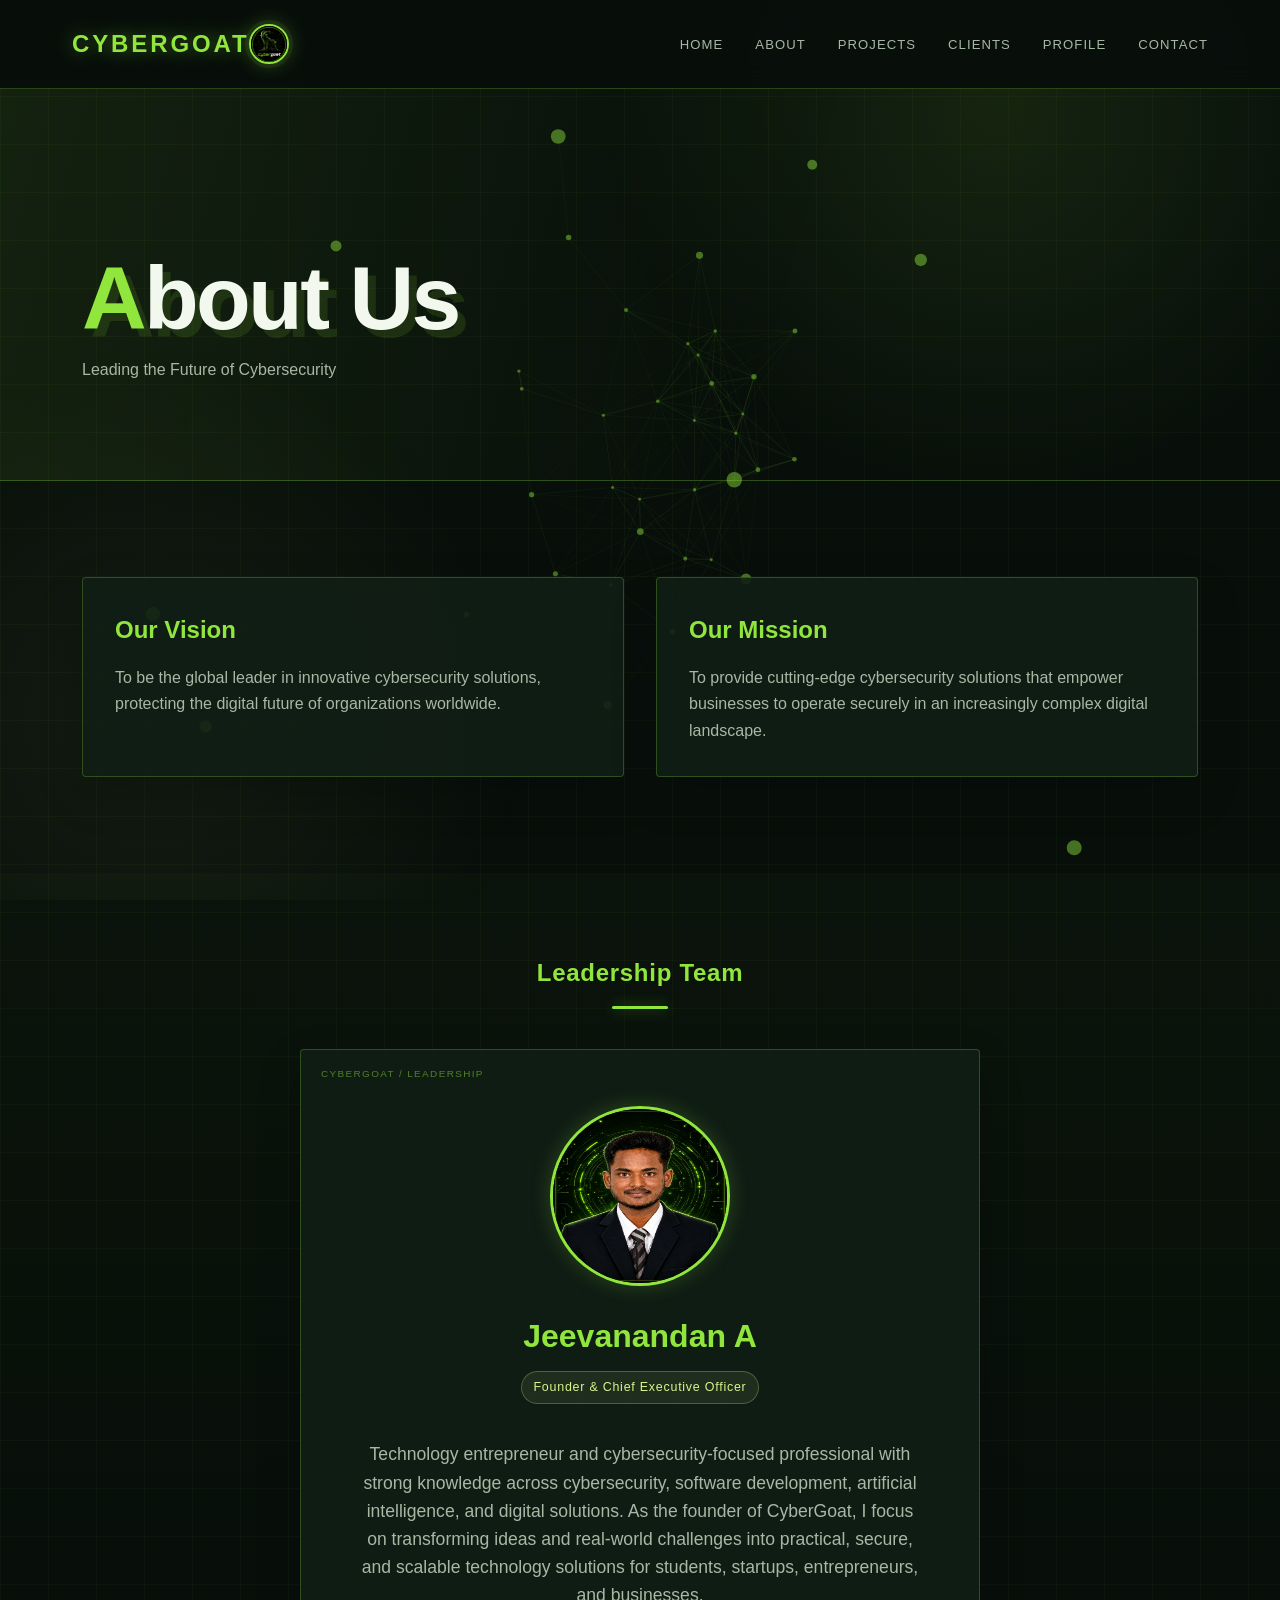
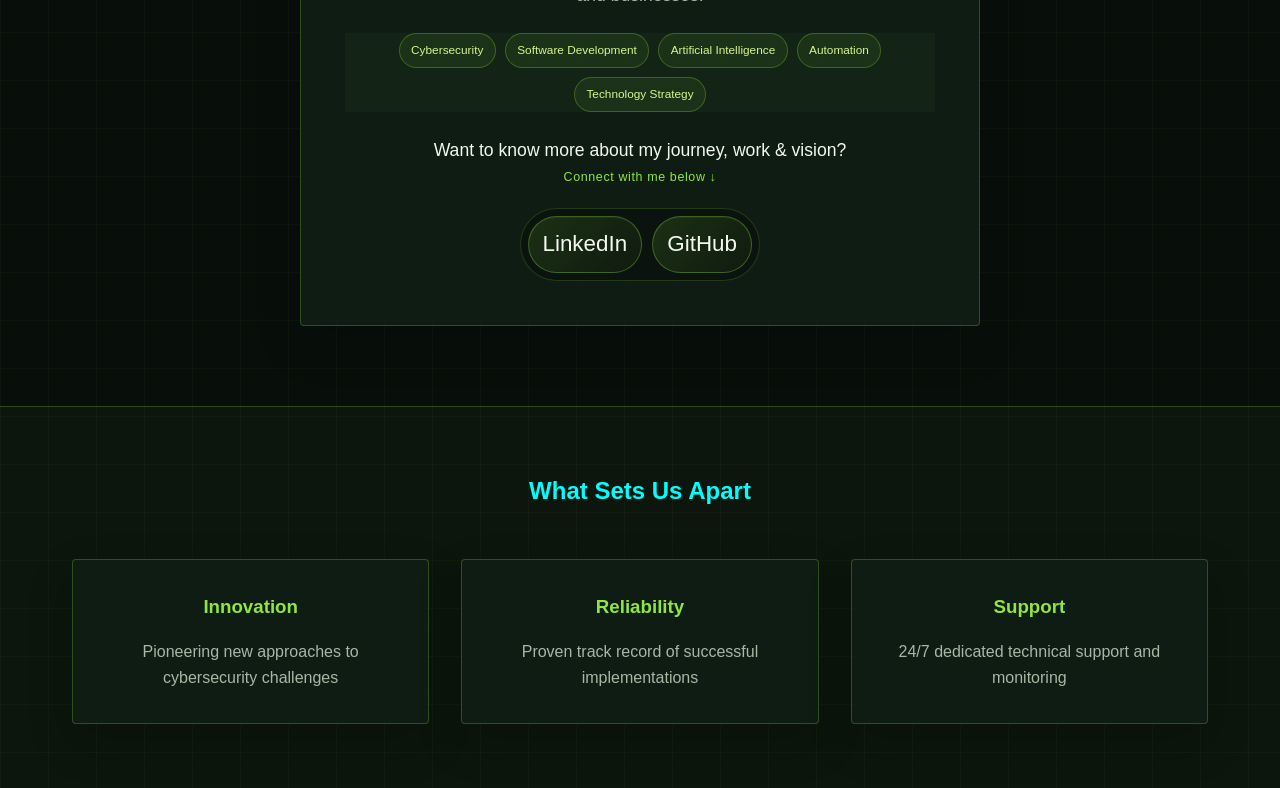
==== about.html @ 96c99cb0 "Add files via upload" ====
<!DOCTYPE html>
<html lang="en">
<head>
    <meta charset="UTF-8">
    <meta name="viewport" content="width=device-width, initial-scale=1.0">
    <title>About - CYBERGOAT</title>
    <link rel="stylesheet" href="styles.css">
    <link rel="stylesheet" href="about.css">
    <link rel="stylesheet" href="theme.css">
</head>
<body>
    <nav class="navbar">
        <div class="container">
            <a href="index.html" class="logo"><span class="logo-text">CYBERGOAT</span><img class="logo-image" src="logo.png" alt="Cybergoat logo"></a>
            <button class="menu-btn" aria-label="Toggle navigation menu">
                <span></span>
                <span></span>
                <span></span>
            </button>
            <ul class="nav-links">
                <li><a href="index.html">Home</a></li>
                <li><a href="about.html">About</a></li>
                <li><a href="projects.html">Projects</a></li>
                <li><a href="clients.html">Clients</a></li>
                <li><a href="profile.html">Profile</a></li>
                <li><a href="contact.html">Contact</a></li>
            </ul>
        </div>
    </nav>

    <main class="about-page">
        <section class="about-hero">
            <div class="container">
                <h1>About Us</h1>
                <p>Leading the Future of Cybersecurity</p>
            </div>
        </section>

        <section class="vision-mission">
            <div class="container">
                <div class="card">
                    <h2>Our Vision</h2>
                    <p>To be the global leader in innovative cybersecurity solutions, protecting the digital future of organizations worldwide.</p>
                </div>
                <div class="card">
                    <h2>Our Mission</h2>
                    <p>To provide cutting-edge cybersecurity solutions that empower businesses to operate securely in an increasingly complex digital landscape.</p>
                </div>
            </div>
        </section>

        <section class="team">
            <h2>Leadership Team</h2>
            <div class="team-grid">
                <div class="team-member">
                    <div class="member-image">
                        <img src="ceo2.jpeg" alt="Jeevanandan A - CEO">
                    </div>
                    <h3>Jeevanandan A</h3>

<p class="position">Founder & Chief Executive Officer</p>

<p class="bio">
Technology entrepreneur and cybersecurity-focused professional with strong knowledge across cybersecurity, software development, artificial intelligence, and digital solutions. As the founder of CyberGoat, I focus on transforming ideas and real-world challenges into practical, secure, and scalable technology solutions for students, startups, entrepreneurs, and businesses.
</p>

<div class="expertise">
    <span>Cybersecurity</span>
    <span>Software Development</span>
    <span>Artificial Intelligence</span>
    <span>Automation</span>
    <span>Technology Strategy</span>
</div>
<p class="profile-cta">Want to know more about my journey, work & vision? <span>Connect with me below ↓</span></p>


<div class="social-links">
    <a href="https://www.linkedin.com/in/jeevanandan-a/" target="_blank" class="social-link">LinkedIn</a>
    <a href="https://github.com/JeevanandanA" class="social-link">GitHub</a>
</div>

                </div>
                <!--<div class="team-member">
                    <div class="member-image">
                        <img src="images/cto.jpg" alt="Sarah Johnson - CTO">
                    </div>
                    <h3>Sarah Johnson</h3>
                    <p class="position">Chief Technology Officer</p>
                    <p class="bio">Expert in advanced security systems and digital transformation strategies.</p>
                    <div class="social-links">
                        <a href="#" class="social-link">LinkedIn</a>
                        <a href="#" class="social-link">Twitter</a>
                    </div>
                </div>
                <div class="team-member">
                    <div class="member-image">
                        <img src="images/security-head.jpg" alt="Michael Chen - Head of Security">
                    </div>
                    <h3>Michael Chen</h3>
                    <p class="position">Head of Security Operations</p>
                    <p class="bio">Former government security specialist with expertise in threat intelligence.</p>
                    <div class="social-links">
                        <a href="#" class="social-link">LinkedIn</a>
                        <a h</a>ref="#" class="social-link">Twitter</a>
                    </div>-->
                </div>
            </div>
        </section>

        <section class="differentiators">
            <h2>What Sets Us Apart</h2>
            <div class="features-grid">
                <div class="feature">
                    <h3>Innovation</h3>
                    <p>Pioneering new approaches to cybersecurity challenges</p>
                </div>
            <!--    <div class="feature">
                    <h3>Expertise</h3>
                    <p>Deep technical knowledge and industry experience</p>
                </div>-->
                <div class="feature">
                    <h3>Reliability</h3>
                    <p>Proven track record of successful implementations</p>
                </div>
                <div class="feature">
                    <h3>Support</h3>
                    <p>24/7 dedicated technical support and monitoring</p>
                </div>
            </div>
        </section>
    </main>

    <script src="script.js"></script>
</body>
</html>
---- styles.css ----
/* Reset and base styles */
* {
    margin: 0;
    padding: 0;
    box-sizing: border-box;
}

body {
    font-family: 'Arial', sans-serif;
    background-color: #000;
    color: #fff;
    line-height: 1.6;
}

/* Logo Styles */
.logo {
    display: flex;
    align-items: center;
}

.logo a {
    display: flex;
    align-items: center;
    text-decoration: none;
    color: #00ffff;
    font-size: 1.5rem;
    font-weight: 700;
    letter-spacing: 2px;
    transition: all 0.3s ease;
}

.logo-text {
    margin-right: 0.5rem;
    text-shadow: 0 0 10px rgba(0, 255, 255, 0.5);
}

.logo-icon {
    font-size: 1.8rem;
    color: #00ffff;
    animation: pulse 2s infinite;
}

.logo:hover .logo-text {
    color: #ffffff;
    text-shadow: 0 0 15px rgba(0, 255, 255, 0.8);
}

.logo:hover .logo-icon {
    transform: scale(1.1);
    color: #ffffff;
    text-shadow: 0 0 15px rgba(0, 255, 255, 0.8);
}

@keyframes pulse {
    0% {
        transform: scale(1);
        text-shadow: 0 0 10px rgba(0, 255, 255, 0.5);
    }
    50% {
        transform: scale(1.1);
        text-shadow: 0 0 20px rgba(0, 255, 255, 0.8);
    }
    100% {
        transform: scale(1);
        text-shadow: 0 0 10px rgba(0, 255, 255, 0.5);
    }
}

/* Navigation */
.navbar {
    position: fixed;
    top: 0;
    left: 0;
    right: 0;
    background: rgba(0, 0, 0, 0.9);
    padding: 1rem 0;
    z-index: 1000;
    border-bottom: 1px solid rgba(0, 255, 255, 0.1);
}

.navbar .container {
    display: flex;
    justify-content: space-between;
    align-items: center;
    max-width: 1200px;
    margin: 0 auto;
    padding: 0 2rem;
}

.logo {
    color: #00ffff;
    text-decoration: none;
    font-size: 1.5rem;
    font-weight: bold;
    text-transform: uppercase;
    letter-spacing: 2px;
}

.nav-links {
    display: flex;
    gap: 2rem;
    list-style: none;
    margin: 0;
    padding: 0;
    align-items: center;
}

.nav-links a {
    color: #ffffff;
    text-decoration: none;
    font-size: 1rem;
    transition: color 0.3s ease;
    position: relative;
}

.nav-links a::after {
    content: '';
    position: absolute;
    bottom: -5px;
    left: 0;
    width: 0;
    height: 2px;
    background: #00ffff;
    transition: width 0.3s ease;
}

.nav-links a:hover {
    color: #b10ec0;
}

.nav-links a:hover::after {
    width: 100%;
}

/* Hero Section */
.hero {
    min-height: 100vh;
    display: flex;
    align-items: center;
    justify-content: center;
    text-align: center;
    position: relative;
    background: linear-gradient(135deg, #ad5e5e 0%, #1a1a1a 100%);
    padding: 2rem;
}

.hero-content {
    max-width: 800px;
    z-index: 1;
}

.hero-content h1 {
    font-size: 4rem;
    color: #1836b8;
    margin-bottom: 1rem;
    text-transform: uppercase;
    letter-spacing: 4px;
    text-shadow: 0 0 10px rgba(0, 255, 255, 0.5);
}

.hero-content .tagline {
    font-size: 1.8rem;
    color: #ffffff;
    margin-bottom: 1rem;
    font-weight: 500;
    text-transform: uppercase;
    letter-spacing: 2px;
    text-shadow: 0 0 15px rgba(0, 255, 255, 0.3);
    animation: colorShift 8s infinite;
    background: linear-gradient(90deg, 
        #ffffff,
        #00ffff,
        #0066ff,
        #00ffff,
        #00ff00,
        #00ffff,
        #0066ff,
        #00ffff,
        #ffffff
    );
    background-size: 200% auto;
    -webkit-background-clip: text;
    background-clip: text;
    -webkit-text-fill-color: transparent;
    animation: shine 8s linear infinite;
}

@keyframes shine {
    to {
        background-position: 200% center;
    }
}

@keyframes colorShift {
    0% {
        text-shadow: 0 0 15px rgba(0, 255, 255, 0.3);
    }
    20% {
        text-shadow: 0 0 15px rgba(0, 102, 255, 0.3);
    }
    40% {
        text-shadow: 0 0 15px rgba(0, 255, 0, 0.3);
    }
    60% {
        text-shadow: 0 0 15px rgba(0, 255, 255, 0.3);
    }
    80% {
        text-shadow: 0 0 15px rgba(0, 102, 255, 0.3);
    }
    100% {
        text-shadow: 0 0 15px rgba(0, 255, 255, 0.3);
    }
}

.hero-content .subtitle {
    font-size: 1.5rem;
    color: #ffffff;
    margin-bottom: 2rem;
    opacity: 0.9;
}

.cta-btn {
    display: inline-block;
    padding: 1rem 2.5rem;
    background: transparent;
    color: #00ffff;
    text-decoration: none;
    border: 2px solid #00ffff;
    border-radius: 5px;
    font-size: 1.1rem;
    font-weight: 500;
    transition: all 0.3s ease;
    text-transform: uppercase;
    letter-spacing: 1px;
}

.cta-btn:hover {
    background: #00ffff;
    color: #000000;
    box-shadow: 0 0 20px rgba(0, 255, 255, 0.3);
}

/* Responsive Design */
@media screen and (max-width: 1200px) {
    .container {
        padding: 0 2rem;
    }

    .hero-content h1 {
        font-size: 3.5rem;
    }

    .hero-content .tagline {
        font-size: 1.4rem;
    }

    .hero-content .subtitle {
        font-size: 1.2rem;
    }
}

@media screen and (max-width: 992px) {
    .menu-btn {
        display: block;
        order: 2;
    }

    .nav-links {
        position: fixed;
        top: 80px;
        right: 0;
        width: 300px;
        background: rgba(0, 0, 0, 0.95);
        padding: 2rem;
        flex-direction: column;
        align-items: flex-start;
        gap: 1.5rem;
        z-index: 1000;
        transform: translateX(100%);
        transition: transform 0.3s ease;
        border-left: 1px solid rgba(0, 255, 255, 0.1);
    }

    .nav-links.active {
        transform: translateX(0);
    }

    .nav-links a {
        font-size: 1.2rem;
        width: 100%;
        padding: 0.5rem 0;
        border-bottom: 1px solid rgba(0, 255, 255, 0.1);
    }

    .nav-links a::after {
        display: none;
    }

    .nav-links a:hover {
        color: #00ffff;
        background: none;
    }
}

@media screen and (max-width: 768px) {
    .container {
        padding: 0 1.5rem;
    }

    .hero-content h1 {
        font-size: 3rem;
    }

    .hero-content .tagline {
        font-size: 1.4rem;
    }

    .hero-content .subtitle {
        font-size: 1.2rem;
    }

    .cta-btn {
        padding: 0.9rem 2rem;
        font-size: 1rem;
    }
}

@media screen and (max-width: 576px) {
    .container {
        padding: 0 1rem;
    }

    .hero-content h1 {
        font-size: 2.5rem;
    }

    .hero-content .tagline {
        font-size: 1.2rem;
    }

    .hero-content .subtitle {
        font-size: 1.1rem;
    }

    .cta-btn {
        padding: 0.8rem 1.8rem;
        font-size: 0.9rem;
    }

    .nav-links {
        width: 250px;
        top: 70px;
        padding: 1.5rem;
    }

    .nav-links a {
        font-size: 1.1rem;
    }
}

/* Landscape Mode Adjustments */
@media screen and (max-height: 500px) and (orientation: landscape) {
    .hero {
        min-height: 100vh;
        padding: 2rem 0;
    }

    .hero-content {
        padding: 1rem 0;
    }

    .nav-links {
        padding: 1rem;
        gap: 1rem;
    }
}

/* High-DPI Screen Adjustments */
@media (-webkit-min-device-pixel-ratio: 2), (min-resolution: 192dpi) {
    .hero-content h1 {
        text-shadow: 0 0 10px rgba(0, 255, 255, 0.5);
    }

    .cta-btn {
        box-shadow: 0 0 15px rgba(0, 255, 255, 0.3);
    }
}

/* Print Styles */
@media print {
    .nav-links,
    .cta-btn,
    .matrix-container {
        display: none;
    }

    .hero {
        background: none;
        color: #000;
    }

    .hero-content h1 {
        color: #000;
        text-shadow: none;
    }
}

/* Mobile Menu */
.menu-button {
    display: none;
    background: none;
    border: none;
    color: #00ffff;
    font-size: 1.5rem;
    cursor: pointer;
    padding: 0.5rem;
}

/* Matrix Canvas */
.matrix-bg canvas {
    position: absolute;
    top: 0;
    left: 0;
    width: 100%;
    height: 100%;
    opacity: 0.15;
    pointer-events: none;
}

/* Hamburger Menu Styles */
.menu-btn {
    display: none;
    background: none;
    border: none;
    cursor: pointer;
    padding: 0.5rem;
    z-index: 1000;
}

.menu-btn span {
    display: block;
    width: 25px;
    height: 3px;
    background: #00ffff;
    margin: 5px 0;
    transition: all 0.3s ease;
    position: relative;
}

.menu-btn.active span:nth-child(1) {
    transform: rotate(45deg) translate(5px, 5px);
}

.menu-btn.active span:nth-child(2) {
    opacity: 0;
}

.menu-btn.active span:nth-child(3) {
    transform: rotate(-45deg) translate(7px, -7px);
}

@media screen and (max-width: 992px) {
    .menu-btn {
        display: block;
    }

    .nav-links {
        position: fixed;
        top: 80px;
        right: 0;
        width: 300px;
        background: rgba(0, 0, 0, 0.95);
        padding: 2rem;
        flex-direction: column;
        align-items: flex-start;
        gap: 1.5rem;
        z-index: 1000;
        transform: translateX(100%);
        transition: transform 0.3s ease;
        border-left: 1px solid rgba(0, 255, 255, 0.1);
    }

    .nav-links.active {
        transform: translateX(0);
    }

    .nav-links a {
        font-size: 1.2rem;
        width: 100%;
        padding: 0.5rem 0;
        border-bottom: 1px solid rgba(0, 255, 255, 0.1);
    }

    .nav-links a::after {
        display: none;
    }

    .nav-links a:hover {
        color: #00ffff;
        background: none;
    }
}

@media screen and (max-width: 576px) {
    .menu-btn {
        margin-right: 1rem;
    }

    .nav-links {
        top: 70px;
        padding: 1rem;
    }

    .nav-links a {
        font-size: 1.1rem;
        padding: 0.8rem;
    }
}

/* Footer Styles */
.footer {
    padding: 2.5rem 1rem 1.5rem 1rem;
    background: linear-gradient(to bottom, #0a0a1a, #000000);
    color: #ffffff;
    position: relative;
    border-top: 1px solid rgba(0, 255, 255, 0.2);
    display: flex;
    flex-direction: column;
    align-items: center;
}

.contact-details {
    display: flex;
    flex-direction: row;
    justify-content: center;
    gap: 2rem;
    margin-bottom: 1.2rem;
    width: 100%;
    max-width: 800px;
}

.contact-details .contact-item {
    flex: 1;
    max-width: 300px;
    justify-content: center;
    font-size: 1.2rem;
    padding: 1rem 1.5rem;
    background: rgba(0, 255, 255, 0.08);
    border-radius: 8px;
    transition: all 0.3s ease;
    border: 1px solid rgba(0, 255, 255, 0.1);
    display: flex;
    align-items: center;
    gap: 1rem;
}

.contact-details .contact-item:hover {
    background: rgba(0, 255, 255, 0.15);
    transform: translateY(-2px);
    border-color: rgba(0, 255, 255, 0.3);
    box-shadow: 0 5px 15px rgba(0, 255, 255, 0.1);
}

.contact-details .contact-item i {
    color: #00ffff;
    text-shadow: 0 0 10px rgba(0, 255, 255, 0.5);
}

.contact-details .contact-item a {
    color: #ffffff;
    text-shadow: 0 0 5px rgba(0, 255, 255, 0.3);
}

.contact-details .contact-item a:hover {
    color: #00ffff;
}

.footer-divider {
    width: 80%;
    max-width: 1000px;
    height: 2px;
    background: linear-gradient(90deg, 
        transparent,
        #00ffff,
        #0066ff,
        #00ffff,
        transparent
    );
    margin: 1.5rem auto;
    border: none;
    border-radius: 2px;
    box-shadow: 0 0 10px rgba(0, 255, 255, 0.3);
}

.social-links {
    display: grid;
    grid-template-columns: repeat(2, 1fr);
    gap: 1.5rem;
    width: 100%;
    max-width: 800px;
    margin: 0 auto 1.5rem;
    padding: 0 1rem;
}

.social-link {
    flex-direction: row;
    justify-content: flex-start;
    font-size: 1.3rem;
    padding: 1rem 1.5rem;
    background: rgba(0, 255, 255, 0.08);
    border-radius: 8px;
    transition: all 0.3s ease;
    border: 1px solid rgba(0, 255, 255, 0.1);
    display: flex;
    align-items: center;
    gap: 1rem;
}

.social-link i {
    font-size: 1.8rem;
    color: #00ffff;
    text-shadow: 0 0 10px rgba(0, 255, 255, 0.5);
    transition: all 0.3s ease;
}

.social-link span {
    opacity: 1;
    transform: translateY(0);
    font-size: 1.2rem;
    margin-left: 0.8rem;
    color: #ffffff;
    text-shadow: 0 0 5px rgba(0, 255, 255, 0.3);
}

.social-link:hover {
    background: rgba(0, 255, 255, 0.15);
    transform: translateY(-3px);
    border-color: rgba(0, 255, 255, 0.3);
    box-shadow: 0 5px 15px rgba(0, 255, 255, 0.2);
}

/* Social Media Brand Colors with Enhanced Effects */
.social-link:hover i.fa-instagram {
    color: #E1306C;
    text-shadow: 0 0 15px rgba(225, 48, 108, 0.6);
}

.social-link:hover i.fa-facebook {
    color: #1877F2;
    text-shadow: 0 0 15px rgba(24, 119, 242, 0.6);
}

.social-link:hover i.fa-linkedin {
    color: #0A66C2;
    text-shadow: 0 0 15px rgba(10, 102, 194, 0.6);
}

.social-link:hover i.fa-whatsapp {
    color: #25D366;
    text-shadow: 0 0 15px rgba(37, 211, 102, 0.6);
}

.footer p {
    color: #ffffff;
    opacity: 0.8;
    text-shadow: 0 0 5px rgba(0, 255, 255, 0.2);
    text-align: center;
    margin-top: 1rem;
}

@media screen and (max-width: 768px) {
    .footer {
        padding: 2rem 1rem 1rem;
    }

    .contact-details {
        flex-direction: column;
        gap: 1rem;
        padding: 0 1rem;
    }

    .contact-details .contact-item {
        max-width: 100%;
        font-size: 1.1rem;
        padding: 0.8rem 1.2rem;
    }

    .social-links {
        grid-template-columns: 1fr;
        gap: 1rem;
    }

    .social-link {
        font-size: 1.1rem;
        padding: 0.8rem 1.2rem;
    }

    .footer-divider {
        width: 90%;
        margin: 1.2rem auto;
    }
}

/* Footer Logo Styles */
.footer-logo {
    margin-bottom: 1.5rem;
}

.footer-logo a {
    display: flex;
    align-items: center;
    text-decoration: none;
    gap: 1rem;
}

.footer-logo .logo-icon {
    width: 50px;
    height: 50px;
    background: linear-gradient(135deg, rgba(0, 255, 255, 0.1), rgba(0, 102, 255, 0.1));
    border: 2px solid rgba(0, 255, 255, 0.3);
    border-radius: 12px;
    display: flex;
    align-items: center;
    justify-content: center;
    transition: all 0.3s ease;
}

.footer-logo .logo-icon i {
    font-size: 1.8rem;
    color: #00ffff;
    text-shadow: 0 0 10px rgba(0, 255, 255, 0.5);
    transition: all 0.3s ease;
}

.footer-logo .logo-text {
    display: flex;
    flex-direction: column;
}

.footer-logo .company-name {
    font-size: 1.6rem;
    font-weight: 700;
    color: #00ffff;
    letter-spacing: 1px;
    text-shadow: 0 0 10px rgba(0, 255, 255, 0.3);
}

.footer-logo .tagline {
    font-size: 0.9rem;
    color: #ffffff;
    opacity: 0.8;
    margin-top: 0.2rem;
}

.footer-logo:hover .logo-icon {
    transform: scale(1.05);
    border-color: rgba(0, 255, 255, 0.5);
    box-shadow: 0 0 15px rgba(0, 255, 255, 0.2);
}

.footer-logo:hover .logo-icon i {
    transform: scale(1.1);
    text-shadow: 0 0 15px rgba(0, 255, 255, 0.8);
}

.footer-logo:hover .company-name {
    color: #ffffff;
    text-shadow: 0 0 15px rgba(0, 255, 255, 0.5);
}

@media screen and (max-width: 768px) {
    .footer-logo .logo-icon {
        width: 40px;
        height: 40px;
    }

    .footer-logo .logo-icon i {
        font-size: 1.4rem;
    }

    .footer-logo .company-name {
        font-size: 1.3rem;
    }

    .footer-logo .tagline {
        font-size: 0.8rem;
    }
}

/* Media Queries for Responsive Design */
/* Large Screens (1200px and above) */
@media screen and (min-width: 1200px) {
    .footer {
        padding: 3rem 2rem 2rem;
    }

    .contact-details {
        max-width: 1000px;
        gap: 3rem;
    }

    .contact-details .contact-item {
        max-width: 400px;
        font-size: 1.3rem;
        padding: 1.2rem 2rem;
    }

    .social-links {
        max-width: 1000px;
        gap: 2rem;
    }

    .social-link {
        font-size: 1.4rem;
        padding: 1.2rem 2rem;
    }

    .social-link i {
        font-size: 2rem;
    }
}

/* Medium Screens (992px to 1199px) */
@media screen and (max-width: 1199px) {
    .footer {
        padding: 2.5rem 1.5rem 1.5rem;
    }

    .contact-details {
        max-width: 900px;
        gap: 2rem;
    }

    .social-links {
        max-width: 900px;
    }
}

/* Tablets (768px to 991px) */
@media screen and (max-width: 991px) {
    .footer {
        padding: 2rem 1.2rem 1.2rem;
    }

    .contact-details {
        max-width: 700px;
        gap: 1.5rem;
    }

    .contact-details .contact-item {
        font-size: 1.1rem;
        padding: 0.9rem 1.5rem;
    }

    .social-links {
        max-width: 700px;
        gap: 1.2rem;
    }

    .social-link {
        font-size: 1.2rem;
        padding: 0.9rem 1.5rem;
    }

    .social-link i {
        font-size: 1.6rem;
    }
}

/* Mobile Landscape (576px to 767px) */
@media screen and (max-width: 767px) {
    .footer {
        padding: 2rem 1rem 1rem;
    }

    .contact-details {
        flex-direction: column;
        gap: 1rem;
        padding: 0 1rem;
    }

    .contact-details .contact-item {
        max-width: 100%;
        font-size: 1.1rem;
        padding: 0.8rem 1.2rem;
    }

    .social-links {
        grid-template-columns: 1fr;
        gap: 1rem;
        padding: 0 1rem;
    }

    .social-link {
        font-size: 1.1rem;
        padding: 0.8rem 1.2rem;
    }

    .social-link i {
        font-size: 1.5rem;
    }

    .footer-divider {
        width: 90%;
        margin: 1.2rem auto;
    }
}

/* Mobile Portrait (up to 575px) */
@media screen and (max-width: 575px) {
    .footer {
        padding: 1.5rem 0.8rem 0.8rem;
    }

    .contact-details {
        gap: 0.8rem;
        padding: 0 0.8rem;
    }

    .contact-details .contact-item {
        font-size: 1rem;
        padding: 0.7rem 1rem;
    }

    .social-links {
        gap: 0.8rem;
        padding: 0 0.8rem;
    }

    .social-link {
        font-size: 1rem;
        padding: 0.7rem 1rem;
    }

    .social-link i {
        font-size: 1.3rem;
    }

    .social-link span {
        font-size: 1rem;
        margin-left: 0.5rem;
    }

    .footer-divider {
        width: 95%;
        margin: 1rem auto;
    }

    .footer p {
        font-size: 0.9rem;
        margin-top: 0.8rem;
    }
}

/* Small Mobile Devices (up to 360px) */
@media screen and (max-width: 360px) {
    .footer {
        padding: 1.2rem 0.5rem 0.5rem;
    }

    .contact-details {
        gap: 0.6rem;
        padding: 0 0.5rem;
    }

    .contact-details .contact-item {
        font-size: 0.9rem;
        padding: 0.6rem 0.8rem;
    }

    .social-links {
        gap: 0.6rem;
        padding: 0 0.5rem;
    }

    .social-link {
        font-size: 0.9rem;
        padding: 0.6rem 0.8rem;
    }

    .social-link i {
        font-size: 1.2rem;
    }

    .social-link span {
        font-size: 0.9rem;
        margin-left: 0.4rem;
    }

    .footer-divider {
        width: 98%;
        margin: 0.8rem auto;
    }

    .footer p {
        font-size: 0.8rem;
        margin-top: 0.6rem;
    }
}

/* Leadership Team Media Queries */
/* Large Screens (1200px and above) */
@media screen and (min-width: 1200px) {
    .leadership-team {
        padding: 4rem 2rem;
    }

    .team-grid {
        max-width: 1200px;
        gap: 3rem;
    }

    .team-member {
        padding: 2rem;
    }

    .team-member img {
        width: 200px;
        height: 200px;
    }

    .team-member h3 {
        font-size: 1.8rem;
        margin: 1.5rem 0 0.5rem;
    }

    .team-member .position {
        font-size: 1.2rem;
        margin-bottom: 1rem;
    }

    .team-member p {
        font-size: 1.1rem;
        line-height: 1.6;
    }
}

/* Medium Screens (992px to 1199px) */
@media screen and (max-width: 1199px) {
    .leadership-team {
        padding: 3.5rem 1.5rem;
    }

    .team-grid {
        max-width: 900px;
        gap: 2.5rem;
    }

    .team-member {
        padding: 1.8rem;
    }

    .team-member img {
        width: 180px;
        height: 180px;
    }
}

/* Tablets (768px to 991px) */
@media screen and (max-width: 991px) {
    .leadership-team {
        padding: 3rem 1.2rem;
    }

    .team-grid {
        max-width: 700px;
        gap: 2rem;
        grid-template-columns: repeat(2, 1fr);
    }

    .team-member {
        padding: 1.5rem;
    }

    .team-member img {
        width: 160px;
        height: 160px;
    }

    .team-member h3 {
        font-size: 1.6rem;
        margin: 1.2rem 0 0.4rem;
    }

    .team-member .position {
        font-size: 1.1rem;
        margin-bottom: 0.8rem;
    }

    .team-member p {
        font-size: 1rem;
        line-height: 1.5;
    }
}

/* Mobile Landscape (576px to 767px) */
@media screen and (max-width: 767px) {
    .leadership-team {
        padding: 2.5rem 1rem;
    }

    .team-grid {
        max-width: 500px;
        gap: 1.5rem;
        grid-template-columns: 1fr;
    }

    .team-member {
        padding: 1.2rem;
        flex-direction: row;
        text-align: left;
        gap: 1.5rem;
    }

    .team-member img {
        width: 120px;
        height: 120px;
        margin: 0;
    }

    .team-member .info {
        flex: 1;
    }

    .team-member h3 {
        font-size: 1.4rem;
        margin: 0 0 0.3rem;
    }

    .team-member .position {
        font-size: 1rem;
        margin-bottom: 0.6rem;
    }

    .team-member p {
        font-size: 0.95rem;
        line-height: 1.4;
    }
}

/* Mobile Portrait (up to 575px) */
@media screen and (max-width: 575px) {
    .leadership-team {
        padding: 2rem 0.8rem;
    }

    .team-grid {
        gap: 1.2rem;
    }

    .team-member {
        padding: 1rem;
        gap: 1rem;
    }

    .team-member img {
        width: 100px;
        height: 100px;
    }

    .team-member h3 {
        font-size: 1.2rem;
    }

    .team-member .position {
        font-size: 0.9rem;
        margin-bottom: 0.5rem;
    }

    .team-member p {
        font-size: 0.9rem;
        line-height: 1.3;
    }
}

/* Small Mobile Devices (up to 360px) */
@media screen and (max-width: 360px) {
    .leadership-team {
        padding: 1.5rem 0.5rem;
    }

    .team-grid {
        gap: 1rem;
    }

    .team-member {
        padding: 0.8rem;
        gap: 0.8rem;
    }

    .team-member img {
        width: 80px;
        height: 80px;
    }

    .team-member h3 {
        font-size: 1.1rem;
    }

    .team-member .position {
        font-size: 0.85rem;
        margin-bottom: 0.4rem;
    }

    .team-member p {
        font-size: 0.85rem;
        line-height: 1.2;
    }
}
---- about.css ----
.about-page {
    padding-top: 80px;
    min-height: 100vh;
    background: linear-gradient(to bottom, #000000, #001a1a);
}

.about-hero {
    text-align: center;
    padding: 4rem 2rem;
    background: linear-gradient(45deg, rgba(0, 255, 255, 0.1), rgba(0, 102, 255, 0.1));
}

.about-hero h1 {
    font-size: 3rem;
    margin-bottom: 1rem;
    background: linear-gradient(45deg, #00ffff, #0066ff);
    -webkit-background-clip: text;
    background-clip: text;
    color: transparent;
}

.subtitle {
    font-size: 1.5rem;
    color: #ccc;
}

.container {
    max-width: 1200px;
    margin: 0 auto;
    padding: 2rem;
}

.vision-mission {
    padding: 4rem 0;
}

.vision-mission .container {
    display: grid;
    grid-template-columns: repeat(auto-fit, minmax(300px, 1fr));
    gap: 2rem;
}

.card {
    background: rgba(0, 255, 255, 0.05);
    border: 1px solid rgba(0, 255, 255, 0.2);
    border-radius: 10px;
    padding: 2rem;
    transition: transform 0.3s ease;
}

.card:hover {
    transform: translateY(-5px);
    box-shadow: 0 5px 15px rgba(0, 255, 255, 0.2);
}

.card h2 {
    color: #00ffff;
    margin-bottom: 1rem;
}

.team {
    padding: 4rem 0;
    text-align: center;
}

.team h2 {
    margin-bottom: 3rem;
    color: #00ffff;
}

.team-grid {
    display: grid;
    grid-template-columns: repeat(auto-fit, minmax(250px, 1fr));
    gap: 2rem;
    max-width: 1200px;
    margin: 0 auto;
    padding: 0 2rem;
}

.team-member {
    background: rgba(0, 0, 0, 0.7);
    border: 1px solid #00ffff;
    border-radius: 10px;
    padding: 2rem;
    text-align: center;
    transition: all 0.3s ease;
    position: relative;
    overflow: hidden;
}

.team-member:hover {
    transform: translateY(-10px);
    box-shadow: 0 0 20px rgba(0, 255, 255, 0.3);
}

.member-image {
    width: 200px;
    height: 200px;
    margin: 0 auto 1.5rem;
    border-radius: 50%;
    overflow: hidden;
    border: 3px solid #00ffff;
    box-shadow: 0 0 15px rgba(0, 255, 255, 0.3);
}

.member-image img {
    width: 100%;
    height: 100%;
    object-fit: fill;
    transition: transform 0.3s ease;
}

.team-member:hover .member-image img {
    transform: scale(1.1);
}

.team-member h3 {
    color: #00ffff;
    margin-bottom: 0.5rem;
    font-size: 1.5rem;
}

.team-member .position {
    color: #0066ff;
    font-weight: 500;
    margin-bottom: 1rem;
}

.team-member .bio {
    color: #ffffff;
    margin-bottom: 1.5rem;
    line-height: 1.6;
}

.social-links {
    display: flex;
    justify-content: center;
    gap: 1rem;
    margin-top: 1rem;
}

.social-link {
    color: #00ffff;
    text-decoration: none;
    padding: 0.5rem 1rem;
    border: 1px solid #00ffff;
    border-radius: 5px;
    transition: all 0.3s ease;
}

.social-link:hover {
    background: #00ffff;
    color: #000000;
}

.differentiators {
    padding: 4rem 0;
    text-align: center;
    background: linear-gradient(45deg, rgba(0, 255, 255, 0.05), rgba(0, 102, 255, 0.05));
}

.differentiators h2 {
    margin-bottom: 3rem;
    color: #00ffff;
}

.features-grid {
    display: grid;
    grid-template-columns: repeat(auto-fit, minmax(250px, 1fr));
    gap: 2rem;
    max-width: 1200px;
    margin: 0 auto;
    padding: 0 2rem;
}

.feature {
    background: rgba(0, 255, 255, 0.05);
    border: 1px solid rgba(0, 255, 255, 0.2);
    border-radius: 10px;
    padding: 2rem;
    transition: transform 0.3s ease;
}

.feature:hover {
    transform: translateY(-5px);
    box-shadow: 0 5px 15px rgba(0, 255, 255, 0.2);
}

.feature h3 {
    color: #00ffff;
    margin-bottom: 1rem;
}

/* Responsive Design */
@media screen and (max-width: 1200px) {
    .container {
        padding: 0 2rem;
    }

    .team-grid {
        grid-template-columns: repeat(3, 1fr);
        gap: 2rem;
    }
}

@media screen and (max-width: 992px) {
    .team-grid {
        grid-template-columns: repeat(2, 1fr);
        gap: 2rem;
    }

    .member-image {
        width: 180px;
        height: 180px;
    }

    .about-hero h1 {
        font-size: 3rem;
    }

    .about-hero p {
        font-size: 1.2rem;
    }
}

@media screen and (max-width: 768px) {
    .container {
        padding: 0 1.5rem;
    }

    .team-grid {
        grid-template-columns: 1fr;
        max-width: 500px;
        margin: 0 auto;
    }

    .member-image {
        width: 160px;
        height: 160px;
    }

    .about-hero h1 {
        font-size: 2.5rem;
    }

    .about-hero p {
        font-size: 1.1rem;
    }

    .team-member {
        padding: 1.5rem;
    }

    .team-member h3 {
        font-size: 1.3rem;
    }

    .team-member .bio {
        font-size: 0.95rem;
    }
}

.team {
    position: relative;
    padding: 5rem 0;
    background: linear-gradient(180deg, rgba(145, 230, 61, .025), transparent 70%);
}

.team h2 {
    position: relative;
    width: max-content;
    max-width: calc(100% - 2rem);
    margin: 0 auto 2.5rem;
    color: var(--lime);
    font-family: var(--font-display);
    letter-spacing: .03em;
}

.team h2::after {
    content: '';
    display: block;
    width: 3.5rem;
    height: 3px;
    margin: .8rem auto 0;
    border-radius: 3px;
    background: var(--lime);
    box-shadow: 0 0 14px rgba(145, 230, 61, .4);
}

.team-grid {
    display: flex;
    justify-content: center;
    max-width: 760px;
}

.team-member {
    width: 100%;
    max-width: 680px;
    padding: clamp(1.5rem, 4vw, 2.75rem);
    border: 1px solid rgba(145, 230, 61, .3);
    border-radius: 18px;
    background: linear-gradient(145deg, rgba(23, 41, 28, .97), rgba(8, 15, 11, .97));
    box-shadow: 0 22px 55px rgba(0, 0, 0, .28), inset 0 1px 0 rgba(255, 255, 255, .04);
}

.team-member::before {
    content: 'CYBERGOAT / LEADERSHIP';
    position: absolute;
    top: 1rem;
    left: 1.25rem;
    color: rgba(145, 230, 61, .5);
    font-size: .62rem;
    letter-spacing: .14em;
}

.team-member:hover {
    border-color: rgba(145, 230, 61, .65);
    box-shadow: 0 28px 65px rgba(0, 0, 0, .38), 0 0 28px rgba(145, 230, 61, .1);
    transform: translateY(-8px) rotateX(1deg);
}

.member-image {
    width: 180px;
    height: 180px;
    margin: .8rem auto 1.5rem;
    border: 3px solid var(--lime);
    box-shadow: 0 0 0 6px rgba(145, 230, 61, .07), 0 0 30px rgba(145, 230, 61, .22);
}

.team-member h3 {
    color: var(--cream);
    font-family: var(--font-display);
    font-size: clamp(1.5rem, 3vw, 2rem);
}

.team-member .position {
    display: inline-block;
    padding: .35rem .75rem;
    border: 1px solid rgba(215, 245, 141, .25);
    border-radius: 999px;
    background: rgba(215, 245, 141, .08);
    color: var(--signal);
    font-size: .78rem;
    letter-spacing: .06em;
}

.team-member .bio {
    max-width: 570px;
    margin: 1.25rem auto 1.5rem;
    color: var(--muted);
}

.profile-cta {
    position: relative;
    z-index: 1;
    max-width: 520px;
    margin: 0 auto 1.25rem;
    color: var(--cream);
    font-size: .9rem;
    line-height: 1.6;
}

.profile-cta span {
    display: block;
    margin-top: .25rem;
    color: var(--lime);
    font-size: .78rem;
    letter-spacing: .05em;
}

.team-member .expertise {
    display: flex;
    flex-wrap: wrap;
    justify-content: center;
    gap: .55rem;
    margin: 0 auto 1.5rem;
}

.team-member .expertise span {
    padding: .42rem .72rem;
    border: 1px solid rgba(145, 230, 61, .28);
    border-radius: 999px;
    background: rgba(145, 230, 61, .08);
    color: #d7f58d;
    font-size: .74rem;
}

.team-member .social-links {
    position: relative;
    z-index: 1;
    width: max-content;
    max-width: 100%;
    margin: .75rem auto 0;
    padding: .45rem;
    border: 1px solid rgba(145, 230, 61, .18);
    border-radius: 999px;
    background: rgba(8, 15, 11, .58);
    gap: .65rem;
}

.team-member .social-link {
    display: inline-flex;
    align-items: center;
    justify-content: center;
    min-width: 100px;
    padding: .55rem .85rem;
    background: linear-gradient(135deg, rgba(145, 230, 61, .14), rgba(145, 230, 61, .04));
    border-color: rgba(145, 230, 61, .32);
    border-radius: 999px;
    color: var(--cream);
    box-shadow: inset 0 1px 0 rgba(255, 255, 255, .05);
    transition: background .25s ease, color .25s ease, border-color .25s ease, transform .25s ease;
}

.team-member .social-link:hover {
    background: var(--lime);
    border-color: var(--lime);
    color: var(--ink);
    transform: translateY(-2px);
}

@media (max-width: 600px) {
    .team-member { padding: 2.25rem 1.2rem 1.5rem; }
    .member-image { width: 150px; height: 150px; }
    .team-member .social-links { flex-wrap: wrap; }
}

@media screen and (max-width: 576px) {
    .container {
        padding: 0 1rem;
    }

    .about-hero h1 {
        font-size: 2rem;
    }

    .about-hero p {
        font-size: 1rem;
    }

    .member-image {
        width: 140px;
        height: 140px;
    }

    .team-member {
        padding: 1.2rem;
    }

    .social-links {
        flex-direction: column;
        gap: 0.5rem;
    }

    .social-link {
        width: 100%;
        text-align: center;
    }
}

/* Landscape Mode Adjustments */
@media screen and (max-height: 500px) and (orientation: landscape) {
    .about-hero {
        padding: 2rem 0;
    }

    .team-grid {
        grid-template-columns: repeat(3, 1fr);
    }

    .member-image {
        width: 120px;
        height: 120px;
    }
}

/* High-DPI Screen Adjustments */
@media (-webkit-min-device-pixel-ratio: 2), (min-resolution: 192dpi) {
    .team-member {
        box-shadow: 0 0 20px rgba(0, 255, 255, 0.2);
    }

    .member-image {
        box-shadow: 0 0 15px rgba(0, 255, 255, 0.4);
    }
}

/* Print Styles */
@media print {
    .about-hero {
        background: none;
        color: #000;
    }

    .about-hero h1 {
        color: #000;
        text-shadow: none;
    }

    .team-member {
        break-inside: avoid;
        border: 1px solid #ccc;
    }

    .social-links {
        display: none;
    }
}
---- theme.css ----
:root {
    --ink: #07100e;
    --ink-soft: #0d1a17;
    --panel: rgba(14, 31, 26, 0.88);
    --panel-strong: #12251f;
    --line: rgba(189, 255, 74, 0.22);
    --lime: #c6ff4a;
    --lime-deep: #8fca2f;
    --cream: #f0f4df;
    --muted: #a5b3a6;
    --signal: #ffb454;
    --font-display: Georgia, 'Times New Roman', serif;
    --font-body: 'Trebuchet MS', Verdana, sans-serif;
}

html { scroll-behavior: smooth; }
body {
    background: var(--ink);
    color: var(--cream);
    font-family: var(--font-body);
    line-height: 1.65;
    background-image: linear-gradient(rgba(198, 255, 74, 0.025) 1px, transparent 1px), linear-gradient(90deg, rgba(198, 255, 74, 0.025) 1px, transparent 1px);
    background-size: 42px 42px;
}
body::before { content: ''; position: fixed; inset: 0; pointer-events: none; background: radial-gradient(circle at 90% 10%, rgba(198,255,74,.12), transparent 26rem), radial-gradient(circle at 0 70%, rgba(255,180,84,.07), transparent 22rem); z-index: -1; }
.container { max-width: 1180px; padding: 2rem; }
.navbar { background: rgba(7, 16, 14, .94); border-bottom: 1px solid var(--line); backdrop-filter: blur(14px); padding: .7rem 0; }
.navbar .container { padding-top: .8rem; padding-bottom: .8rem; }
.logo, .logo a { color: var(--lime); font-family: var(--font-display); letter-spacing: .12em; }
.logo a { gap: .55rem; }
.logo-text { text-shadow: 0 0 18px rgba(198,255,74,.45); }
.logo-icon { color: var(--lime); }
.logo-image { width: 42px; height: 42px; object-fit: cover; border: 1px solid var(--lime); border-radius: 50%; box-shadow: 0 0 16px rgba(145, 230, 61, .28); transition: transform .3s ease, box-shadow .3s ease; }
.logo a:hover .logo-image { transform: rotate(4deg) scale(1.06); box-shadow: 0 0 22px rgba(145, 230, 61, .52); }
.nav-links a { color: var(--muted); font-size: .82rem; letter-spacing: .08em; text-transform: uppercase; }
.nav-links a::after { background: var(--lime); }
.nav-links a:hover, .nav-links a.active { color: var(--lime); }
.menu-btn span { background: var(--lime); }
.hero, .about-page, .projects-page, .clients-page, .profile-page, .contact-page { background: transparent; }
.hero { min-height: 100vh; justify-content: flex-start; text-align: left; padding: 9rem max(2rem, calc((100vw - 1180px) / 2)) 5rem; position: relative; overflow: hidden; }
.hero::after { content: 'CYBERGOAT / SECURITY OPERATIONS'; position: absolute; right: 7%; bottom: 8%; color: rgba(198,255,74,.22); font-size: .7rem; letter-spacing: .25em; writing-mode: vertical-rl; }
.hero-content { max-width: 760px; }
.hero-content h1, .about-hero h1, .projects-hero h1, .clients-hero h1, .profile-hero h1, .contact-hero h1 { color: var(--cream); font-family: var(--font-display); font-size: clamp(3.4rem, 9vw, 7.8rem); line-height: .95; letter-spacing: -.03em; text-shadow: 8px 8px 0 rgba(198,255,74,.12); }
.hero-content h1::first-letter, .about-hero h1::first-letter, .projects-hero h1::first-letter, .clients-hero h1::first-letter, .profile-hero h1::first-letter, .contact-hero h1::first-letter { color: var(--lime); }
.hero-content .tagline { color: var(--lime); background: none; -webkit-text-fill-color: initial; font-family: var(--font-body); font-size: clamp(1.2rem, 2vw, 1.7rem); letter-spacing: .12em; animation: none; }
.hero-content .subtitle, .about-hero p, .projects-hero p, .clients-hero p, .profile-hero p, .contact-hero p { color: var(--muted); }
.cta-btn, .submit-btn, .download-btn { background: var(--lime); border: 1px solid var(--lime); border-radius: 0; color: var(--ink); font-weight: 700; letter-spacing: .1em; text-transform: uppercase; box-shadow: 5px 5px 0 rgba(198,255,74,.18); }
.cta-btn:hover, .submit-btn:hover, .download-btn:hover { background: var(--cream); color: var(--ink); box-shadow: 2px 2px 0 var(--lime); }
.about-hero, .projects-hero, .clients-hero, .profile-hero, .contact-hero { padding: 9rem 2rem 4rem; text-align: left; background: linear-gradient(90deg, rgba(198,255,74,.08), transparent 65%); border-bottom: 1px solid var(--line); }
.about-hero h1, .projects-hero h1, .clients-hero h1, .profile-hero h1, .contact-hero h1 { font-size: clamp(3rem, 7vw, 6rem); }
.card, .team-member, .feature, .case-study, .solution, .industry-card, .logo-item, .contact-form, .contact-info, .capability, .overview-content, .map-placeholder { background: var(--panel); border: 1px solid var(--line); border-radius: 0; box-shadow: 10px 10px 0 rgba(0,0,0,.18); }
.card:hover, .team-member:hover, .feature:hover, .case-study:hover, .solution:hover { transform: translateY(-4px); box-shadow: 10px 14px 0 rgba(198,255,74,.08); }
.card h2, .team h2, .team-member h3, .feature h3, .case-content h2, .solutions h2, .solution h3, .industries h2, .client-logos h2, .capabilities h2, .contact-form h2, .contact-info h2, .map-section h2 { color: var(--lime); font-family: var(--font-display); }
.card p, .bio, .description, .feature p, .solution p, .industry-card p, .info-item p, .overview-content p { color: var(--muted); }
.team-member .position, .industry { color: var(--signal); }
.member-image { border-color: var(--lime); box-shadow: 0 0 20px rgba(198,255,74,.2); }
.highlights li::before { color: var(--lime); }
.case-image { background: linear-gradient(135deg, var(--lime), var(--signal)); opacity: .16; }
.form-group label { color: var(--muted); font-size: .82rem; text-transform: uppercase; letter-spacing: .08em; }
.form-group input, .form-group textarea { background: rgba(7,16,14,.7); border: 1px solid var(--line); border-radius: 0; color: var(--cream); }
.form-group input:focus, .form-group textarea:focus { border-color: var(--lime); box-shadow: 0 0 0 3px rgba(198,255,74,.1); }
.form-status { margin-bottom: 1.5rem; padding: .8rem 1rem; border-left: 3px solid var(--lime); background: rgba(198,255,74,.08); color: var(--lime); }
.info-item h3, .location h4 { color: var(--lime); }
.info-item a, .contact-info a { color: var(--cream); }
.info-item a:hover { color: var(--lime); }
.social-links { background: rgba(7,16,14,.55); border-color: var(--line); border-radius: 0; }
.social-link, .social-item { color: var(--cream); border-color: var(--line); border-radius: 0; }
.social-link:hover, .social-item:hover { background: var(--lime); color: var(--ink); }
.differentiators, .solutions, .industries, .client-logos, .capabilities, .map-section { background: rgba(198,255,74,.035); border-top: 1px solid rgba(198,255,74,.08); }
.logo-item { color: var(--muted); font-family: var(--font-display); font-size: 1.2rem; }
.logo-item:hover { color: var(--lime); }
@media (max-width: 992px) { .nav-links { background: var(--ink-soft); border-left-color: var(--line); } }
@media (max-width: 600px) { .hero { padding-left: 1.2rem; padding-right: 1.2rem; } .container { padding-left: 1.2rem; padding-right: 1.2rem; } .hero::after { display: none; } }

/* Shared professional visual system */
:root {
    --ink: #080f0b;
    --ink-soft: #101b14;
    --panel: rgba(17, 31, 22, 0.9);
    --panel-strong: #17291c;
    --line: rgba(145, 230, 61, 0.25);
    --lime: #91e63d;
    --lime-deep: #5fae24;
    --cream: #f3f8ee;
    --muted: #a7b8a5;
    --signal: #d7f58d;
    --font-display: 'Trebuchet MS', Verdana, sans-serif;
    --font-body: 'Trebuchet MS', Verdana, sans-serif;
}

body {
    background-color: var(--ink);
    background-image: linear-gradient(rgba(145, 230, 61, .035) 1px, transparent 1px), linear-gradient(90deg, rgba(145, 230, 61, .035) 1px, transparent 1px);
    background-size: 48px 48px;
}

body::before {
    background: radial-gradient(circle at 78% 12%, rgba(145, 230, 61, .1), transparent 25rem), radial-gradient(circle at 12% 80%, rgba(215, 245, 141, .06), transparent 24rem);
}

.navbar { background: rgba(8, 15, 11, .92); border-bottom-color: var(--line); }
.nav-links a:hover, .nav-links a.active { color: var(--lime); }
.hero, .about-page, .projects-page, .clients-page, .profile-page, .contact-page,
.portfolio-stats, .filters-section, .featured-project-section { background: transparent !important; }
.about-hero, .projects-hero, .clients-hero, .profile-hero, .contact-hero {
    background: linear-gradient(105deg, rgba(145, 230, 61, .09), transparent 62%);
    border-bottom-color: var(--line);
}
.about-hero h1, .projects-hero h1, .clients-hero h1, .profile-hero h1, .contact-hero h1 {
    background: none;
    color: var(--cream);
    -webkit-text-fill-color: initial;
}
.hero-content h1::first-letter, .about-hero h1::first-letter, .projects-hero h1::first-letter,
.clients-hero h1::first-letter, .profile-hero h1::first-letter, .contact-hero h1::first-letter { color: var(--lime); }
.hero-content .tagline, .hero-subtitle, .featured-subtitle, .count-number, .stat-number { color: var(--lime); }
.card, .team-member, .feature, .case-study, .solution, .industry-card, .logo-item,
.contact-form, .contact-info, .capability, .overview-content, .map-placeholder, .testimonial,
.stat-item, .featured-project, .cert-item, .expertise-item {
    background: var(--panel) !important;
    border-color: var(--line) !important;
    border-radius: 4px;
    box-shadow: 0 18px 45px rgba(0, 0, 0, .2);
}
.card h2, .team h2, .team-member h3, .feature h3, .case-content h2, .solutions h2,
.solution h3, .industries h2, .client-logos h2, .capabilities h2, .contact-form h2,
.contact-info h2, .map-section h2, .industry-card h3, .certifications h2, .expertise h2,
.capability h3, .cert-item h3, .expertise-item h3 { color: var(--lime); }
.card p, .bio, .description, .feature p, .solution p, .industry-card p, .info-item p,
.overview-content p, .capability li, .cert-item p, .expertise-item p, .quote { color: var(--muted); }
.cta-btn, .submit-btn, .download-btn {
    background: var(--lime); border-color: var(--lime); color: var(--ink); border-radius: 4px;
}
.cta-btn:hover, .submit-btn:hover, .download-btn:hover { background: var(--cream); color: var(--ink); }
.form-group input, .form-group textarea { background: rgba(8, 15, 11, .78); border-color: var(--line); }
.form-group input:focus, .form-group textarea:focus { border-color: var(--lime); box-shadow: 0 0 0 3px rgba(145, 230, 61, .12); }
.differentiators, .solutions, .industries, .client-logos, .capabilities, .map-section, .expertise {
    background: rgba(145, 230, 61, .035) !important; border-top-color: var(--line);
}

.scene-canvas {
    position: fixed;
    inset: 0;
    width: 100%;
    height: 100%;
    pointer-events: none;
    opacity: .7;
    z-index: -1;
}

main, footer { position: relative; z-index: 1; }
@media (prefers-reduced-motion: reduce) { .scene-canvas { display: none; } }

.navbar .container { justify-content: flex-start; }
.navbar .logo { flex: 0 0 auto; margin-right: auto; }
.logo a {
    gap: .25rem;
    color: var(--lime);
    font-family: var(--font-display);
    font-size: 1.35rem;
    letter-spacing: .13em;
}
.logo-text { margin-right: 0; color: var(--lime); text-shadow: 0 0 18px rgba(145, 230, 61, .45); }
.logo-image {
    display: block;
    width: 40px;
    height: 40px;
    object-fit: cover;
    border: 2px solid var(--lime);
    border-radius: 50%;
    box-shadow: 0 0 0 4px rgba(145, 230, 61, .08), 0 0 20px rgba(145, 230, 61, .3);
    transition: transform .3s ease, box-shadow .3s ease;
}
.logo a:hover .logo-text { color: var(--cream); }
.logo a:hover .logo-image { transform: rotate(4deg) scale(1.06); box-shadow: 0 0 0 4px rgba(145, 230, 61, .13), 0 0 26px rgba(145, 230, 61, .55); }
.nav-links { margin-left: 2rem; }
.nav-links a:hover, .nav-links a.active { color: var(--lime); }
.nav-links a::after { background: var(--lime); }
.hero::after { color: rgba(145, 230, 61, .25); }
.hero-content h1, .about-hero h1, .projects-hero h1, .clients-hero h1, .profile-hero h1, .contact-hero h1 { text-shadow: 8px 8px 0 rgba(145, 230, 61, .12); }
.member-image { border-color: var(--lime); box-shadow: 0 0 20px rgba(145, 230, 61, .22); }
.case-image { background: linear-gradient(135deg, var(--lime), var(--signal)); }
@media (max-width: 992px) { .nav-links { margin-left: 0; } }
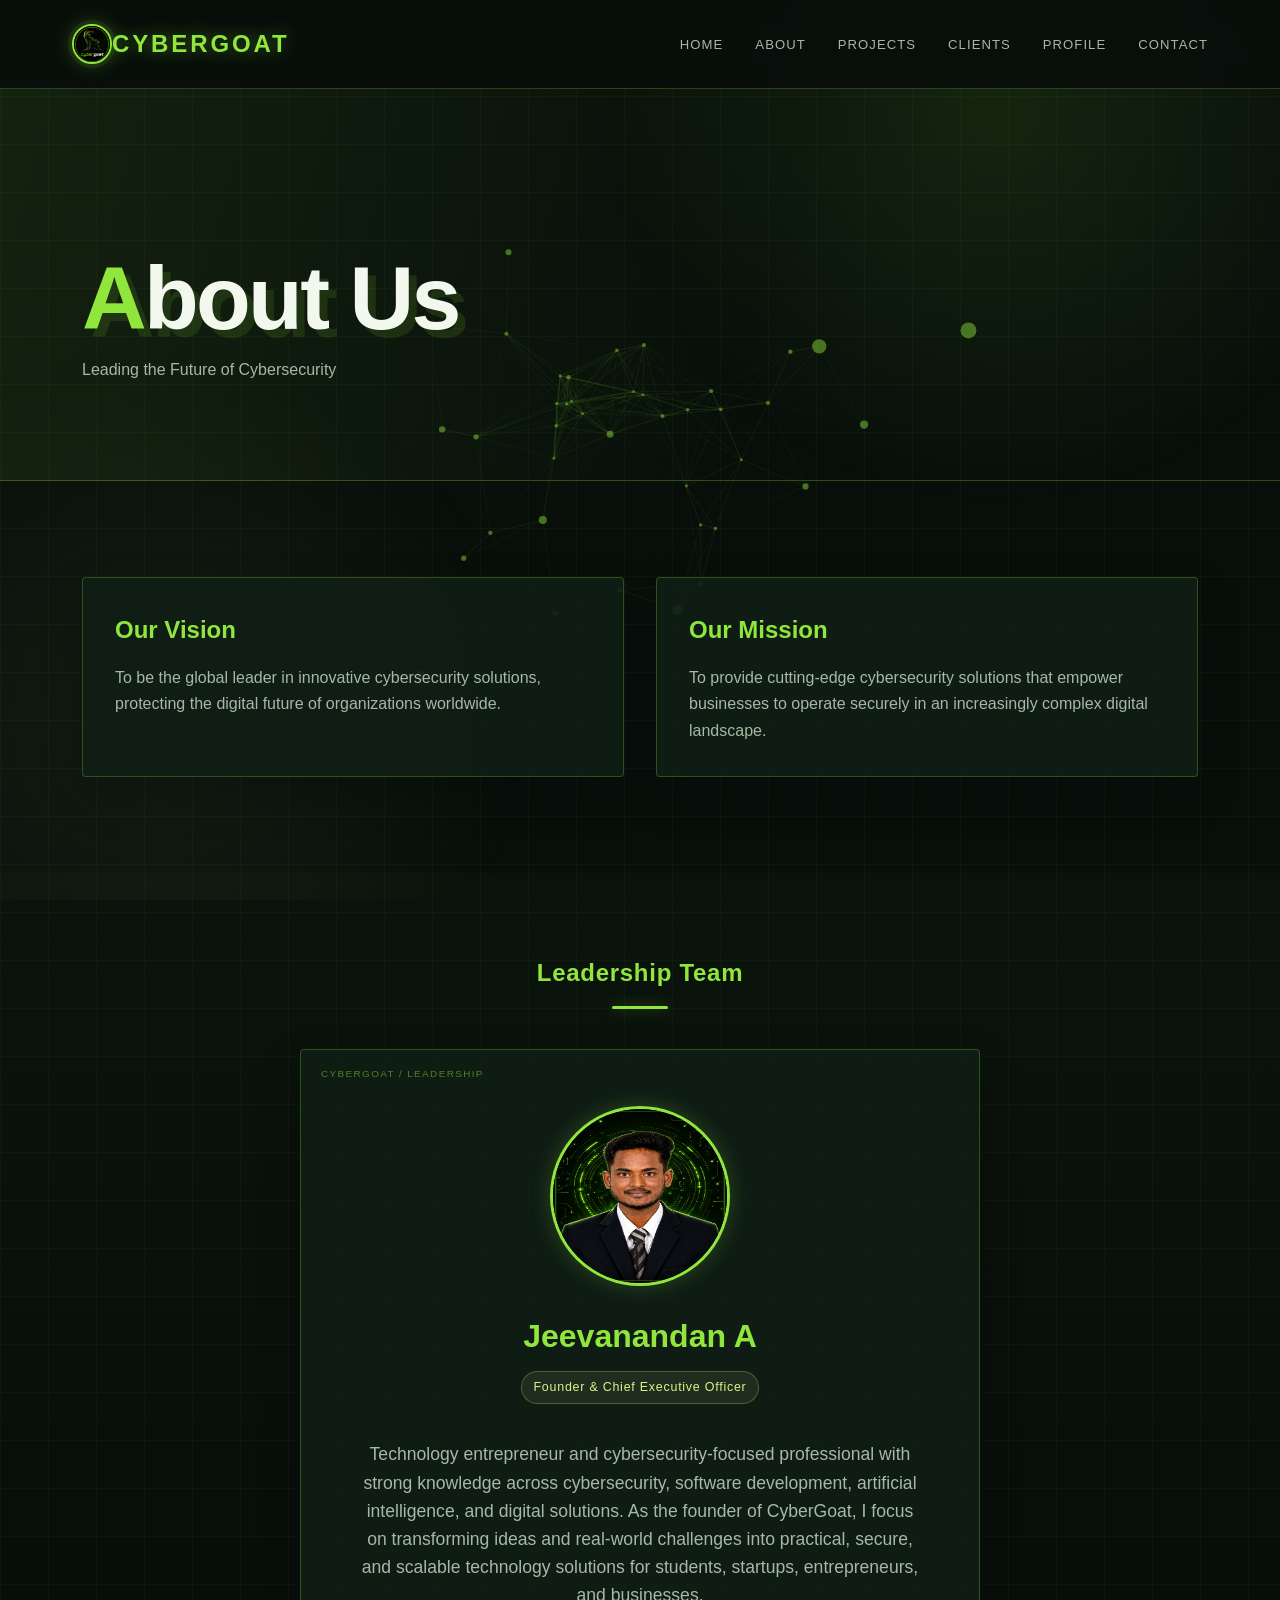
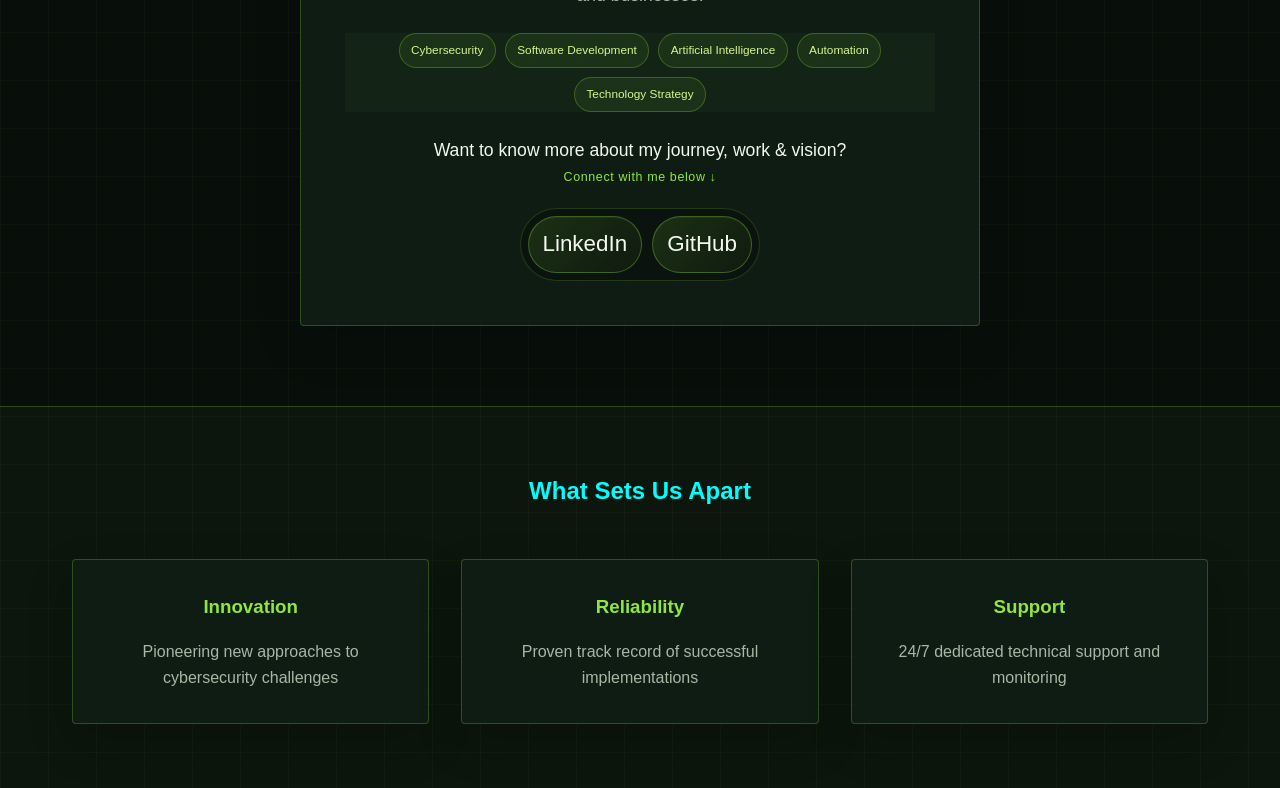
==== commit 59fc12c4: "Update about.html" ====
--- a/about.html
+++ b/about.html
@@ -11,7 +11,7 @@
 <body>
     <nav class="navbar">
         <div class="container">
-            <a href="index.html" class="logo"><span class="logo-text">CYBERGOAT</span><img class="logo-image" src="logo.png" alt="Cybergoat logo"></a>
+            <a href="index.html" class="logo"><img class="logo-image" src="logo.png" alt="Cybergoat logo"><span class="logo-text">CYBERGOAT</span></a>
             <button class="menu-btn" aria-label="Toggle navigation menu">
                 <span></span>
                 <span></span>
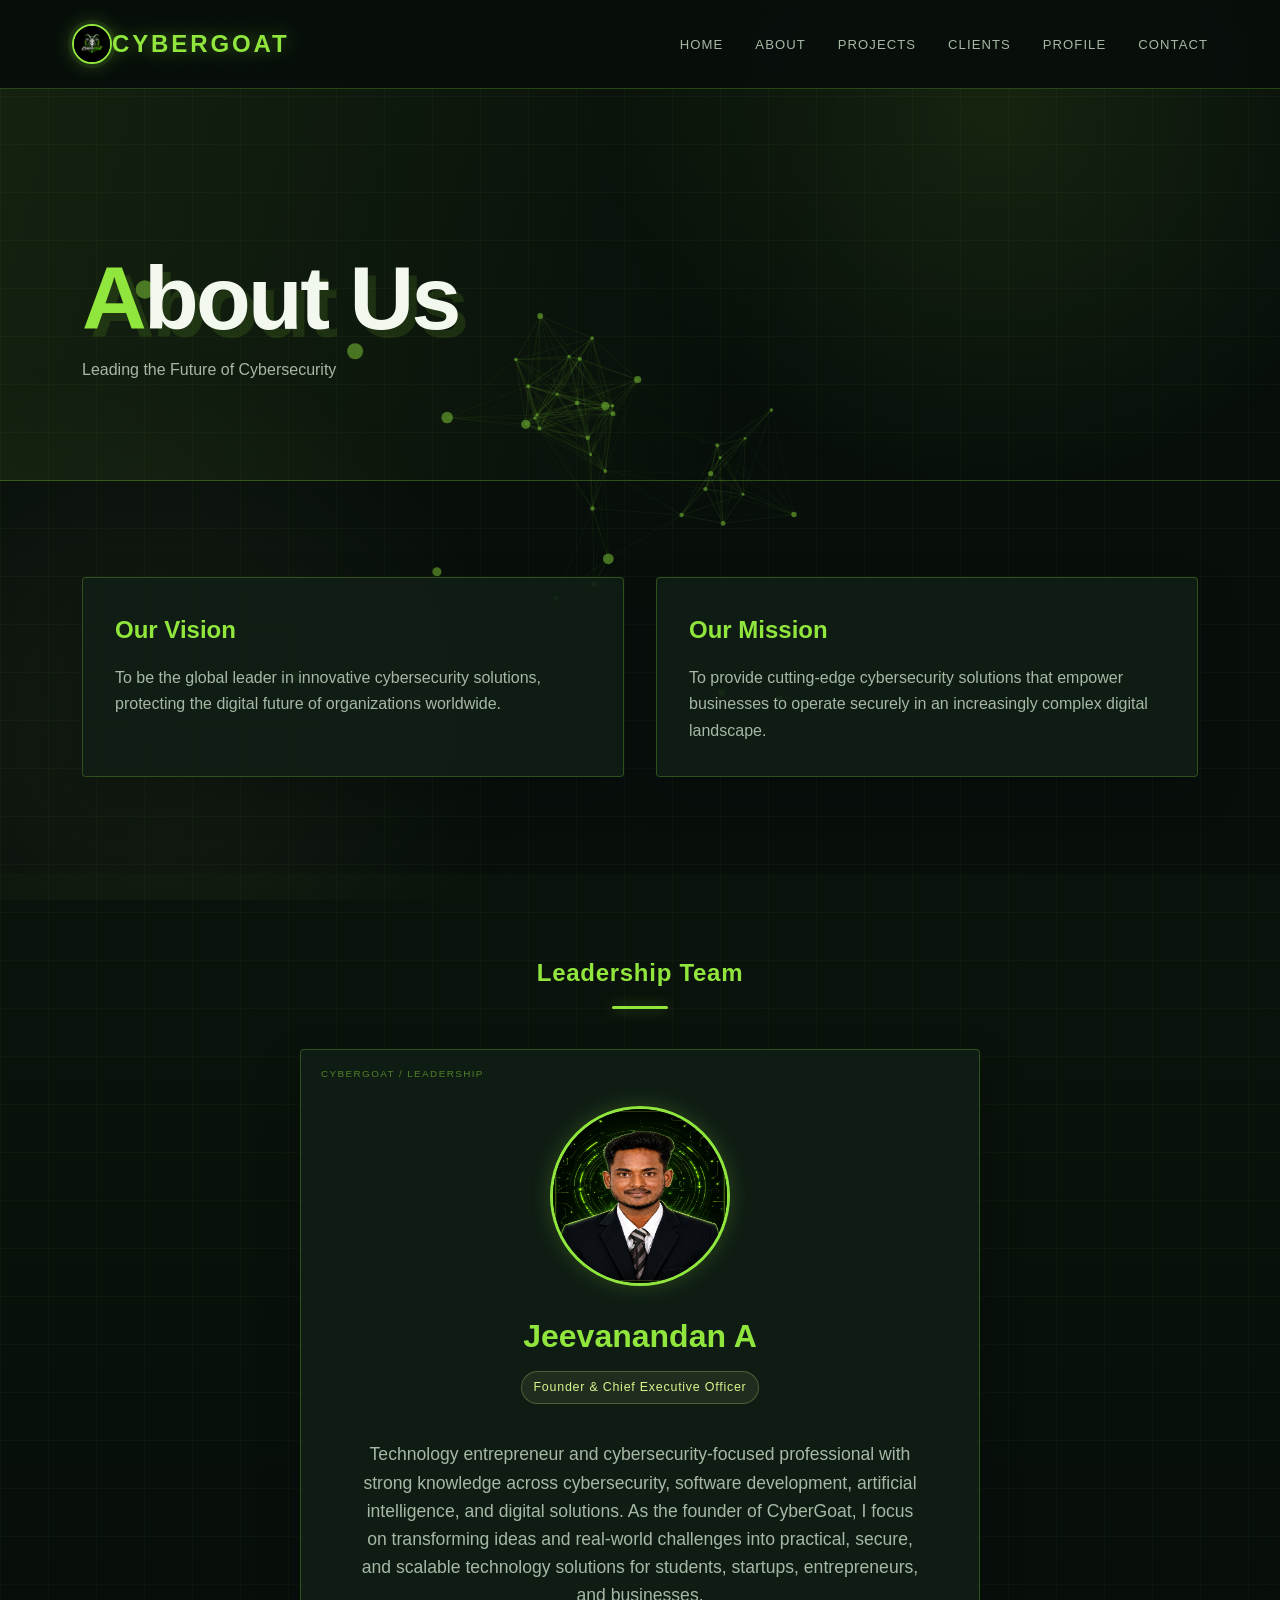
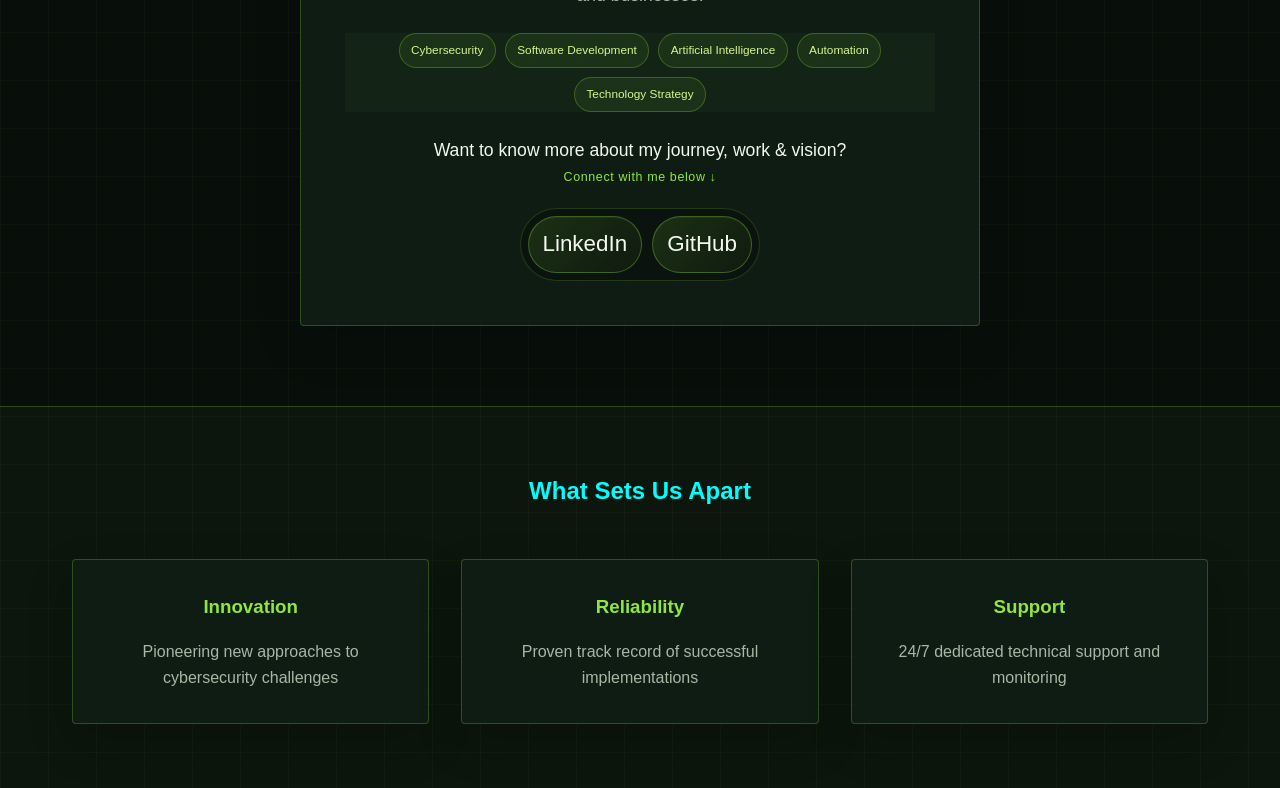
==== commit 2aaa6fd3: "Update about.html" ====
--- a/about.html
+++ b/about.html
@@ -11,7 +11,7 @@
 <body>
     <nav class="navbar">
         <div class="container">
-            <a href="index.html" class="logo"><img class="logo-image" src="logo.png" alt="Cybergoat logo"><span class="logo-text">CYBERGOAT</span></a>
+            <a href="index.html" class="logo"><img class="logo-image" src="logo.jpeg" alt="Cybergoat logo"><span class="logo-text">CYBERGOAT</span></a>
             <button class="menu-btn" aria-label="Toggle navigation menu">
                 <span></span>
                 <span></span>
--- a/theme.css
+++ b/theme.css
@@ -31,7 +31,7 @@
 .logo-text { text-shadow: 0 0 18px rgba(198,255,74,.45); }
 .logo-icon { color: var(--lime); }
 .logo-image { width: 42px; height: 42px; object-fit: cover; border: 1px solid var(--lime); border-radius: 50%; box-shadow: 0 0 16px rgba(145, 230, 61, .28); transition: transform .3s ease, box-shadow .3s ease; }
-.logo a:hover .logo-image { transform: rotate(4deg) scale(1.06); box-shadow: 0 0 22px rgba(145, 230, 61, .52); }
+.logo a:hover .logo-image { transform: rotate(4deg) scale(1.25); box-shadow: 0 0 22px rgba(145, 230, 61, .52); }
 .nav-links a { color: var(--muted); font-size: .82rem; letter-spacing: .08em; text-transform: uppercase; }
 .nav-links a::after { background: var(--lime); }
 .nav-links a:hover, .nav-links a.active { color: var(--lime); }
@@ -172,7 +172,7 @@
     transition: transform .3s ease, box-shadow .3s ease;
 }
 .logo a:hover .logo-text { color: var(--cream); }
-.logo a:hover .logo-image { transform: rotate(4deg) scale(1.06); box-shadow: 0 0 0 4px rgba(145, 230, 61, .13), 0 0 26px rgba(145, 230, 61, .55); }
+.logo a:hover .logo-image { transform: rotate(4deg) scale(1.25); box-shadow: 0 0 0 4px rgba(145, 230, 61, .13), 0 0 26px rgba(145, 230, 61, .55); }
 .nav-links { margin-left: 2rem; }
 .nav-links a:hover, .nav-links a.active { color: var(--lime); }
 .nav-links a::after { background: var(--lime); }
@@ -181,3 +181,22 @@
 .member-image { border-color: var(--lime); box-shadow: 0 0 20px rgba(145, 230, 61, .22); }
 .case-image { background: linear-gradient(135deg, var(--lime), var(--signal)); }
 @media (max-width: 992px) { .nav-links { margin-left: 0; } }
+
+@media (max-width: 768px) {
+    html,
+    body {
+        width: 100%;
+        overflow-x: hidden;
+        overflow-y: auto;
+    }
+
+    .container {
+        width: 100%;
+    }
+
+    img,
+    video,
+    canvas {
+        max-width: 100%;
+    }
+}
